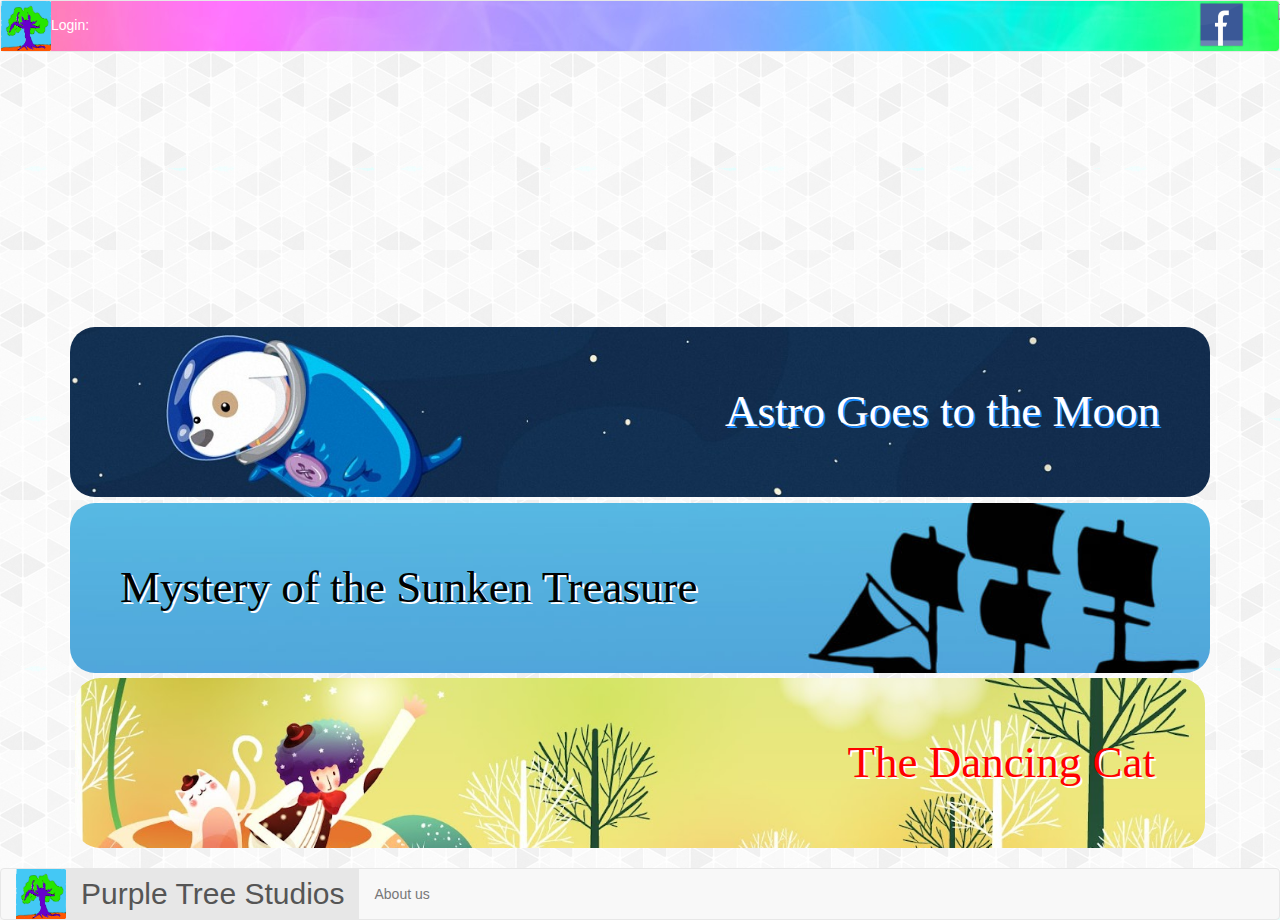
==== index.html @ 1a667a50 "facebook" ====
<!DOCTYPE html>
<html>
<head>
  <title>Choose your Adventure</title>
<!-- Bootstrap -->
<link rel="stylesheet" href="https://maxcdn.bootstrapcdn.com/bootstrap/3.3.7/css/bootstrap.min.css" integrity="sha384-BVYiiSIFeK1dGmJRAkycuHAHRg32OmUcww7on3RYdg4Va+PmSTsz/K68vbdEjh4u" crossorigin="anonymous">
<!-- Bootstrap Mobile -->
<meta name="viewport" content="width=device-width, initial-scale=1">
<!-- Google fonts -->
<link href="https://fonts.googleapis.com/css?family=Schoolbell" rel="stylesheet">
<!-- SVG Animation -->
<script src="https://cdnjs.cloudflare.com/ajax/libs/snap.svg/0.3.0/snap.svg-min.js"></script>
<!-- Firebase -->
<script src="https://www.gstatic.com/firebasejs/4.6.1/firebase.js"></script>
<!-- Jquery-->
<script
  src="https://code.jquery.com/jquery-3.2.1.js"></script>
<!-- External CSS Sheet -->
<link rel="stylesheet" type="text/css" href="css/style.css">
<!-- External Java Sheet -->
<script type="text/javascript" src="src/json.js"></script>
<script type="text/javascript" src="src/book.js"></script>
<script src="javascript/java.js"></script>

</head>


<body>

<!-- Top Nav -->

<div>
  <nav class="navbar navbar-default" id="navbar" role="navigation">
    <div class="navbar-header">
      <button type="button" class="navbar-toggle" data-toggle="collapse" data-target=".navbar-collapse">
        <span class="icon-bar"></span>
        <span class="icon-bar"></span>
        <span class="icon-bar"></span>
      </button>    
    </div>
        <img id="purpletree" src="images/purpletree.png"><text id="text">Login:</text>
          <ul class="nav navbar-nav navbar-right">
          <li> <img id="facebook" scope="public_profile,email" onlogin="checkLoginState()" src="images/facebook.png"> </li>
          <li> <img id="github" src="images/github.png"> </li>
          </ul>
</div>

<!-- main body container -->
<div class="container main-area">

<!-- Div for animated Title -->
  <div class="title"> 
    <svg width="530" height="75">
    </svg>
  </div>

<!-- Story 1 Div -->
  <div id="story1" class="story"></div>
<!-- Story 2 Div-->
  <div id="story2">
    <div>
      <h1 id="story2title">Astro Goes to the Moon</h1>
    </div>
  </div>
<!-- Story 3 Div -->
  <div id="story3">
    <div>
      <h1 id="story3title">Mystery of the Sunken Treasure</h1>
    </div>
  </div>
<!-- Stpry 4 Div -->
  <div id="story4">
    <div>
      <h1 id="story4title">The Dancing Cat</h1>
    </div>
  </div>
<!-- <fb:login-button scope="public_profile,email" onlogin="checkLoginState();">
</fb:login-button> -->
<!-- end of main body container -->
</div>

<!-- Footer -->
<nav class="navbar navbar-default navbar-bottom" id="navbottom">
  <div class="container-fluid">
    <div class="navbar-header">
      <img id="purpletree" src="images/purpletree.png">
    </div>
    <ul class="nav navbar-nav">
      <li class="active" id="brand"><a href="#">Purple Tree Studios</a></li>
      <li><a href="#">About us</a></li>
      <li><a href="#"></a></li>
      <li><a href="#"></a></li>
    </ul>
  </div>
</nav>

</body>
</html>
---- css/style.css ----
body{
	background-image: url("paper.jpg");
}

#brand{
	font-family: 'Josefin Sans', sans-serif;
	color: purple;
	background-color: #00ff00;
	font-size: 30px;
}

#navbar{
	background-image: url("rainbow.jpg");
	color: white;
	margin-bottom: 5px;
}

.title{
	text-align: center;
	font-family: 'Schoolbell', cursive;
	font-size: 50px;
	color: #8080ff;
	
	text-shadow: 2px 2px #ff66ff;
}

#navbrand{
	color: white;
	font-family: 'Schoolbell', cursive;
	font-size: 30px;
	text-shadow: 2px 2px #1a8cff;
}

#navbottom{
	margin-top: 15px;
	margin-bottom: 0px;
}

#facebook{
	height: 47px;
	width: 47px;
	float: right;
	margin-right: 70%;
	border-right-style: solid;
}

#twitter{
	height: 40px;
	width: 40px;
	float: right;
	margin-right: 70%;
	margin-top: 8%;
}

#purpletree{
	width: 50px;
	height: 50px;
	text-align: right;
}

#title{
	font-family: 'Schoolbell', cursive;
	color: purple;
	text-align: center;
}

#studio{
	font-size: 20px;
	text-align: center;
}

#story1{
	height: 170px;
	background-image: url("monster.png");
	background-size: cover;
	background-repeat: no-repeat;	
	border-radius: 25px;
}

#story1title{
	font-family: 'Schoolbell', cursive;
	color: #99004d;
	text-shadow: 2px 2px yellow;
	margin-top: .5%;
	font-size: 45px;
	font-weight:bold;
	padding-top: 60px;
	padding-left: 50px;
	margin: auto;
}

#story2{
	height: 170px;
	background-image: url("earth.png");
	background-size: cover;
	background-repeat: no-repeat;	
	border-radius: 25px;
}

#story2title{
	font-family: 'Schoolbell', cursive;
	text-shadow: 2px 2px #1a8cff;
	color: white;
	font-size: 45px;
	margin-top: .5%;
	padding-top: 60px;
	padding-right: 50px;
	text-align: right;
}

#story3{
	height: 170px;
	background-image: url("beach.png");
	background-size: cover;
	background-repeat: no-repeat;
	border-radius: 25px;
}

#story3title{
	font-family: 'Schoolbell', cursive;
	color: #000000;
	margin-top: .5%;
	text-shadow: 2px 2px white;
	color: black;
	font-size: 45px;
	padding-top: 60px;
	padding-left: 50px;
}

#story4{
	height: 170px;
	background-image: url("house.png");
	background-size: cover;
	background-repeat: no-repeat;
	margin: 5px;
	border-radius: 25px;
}

#story4title{
	font-family: 'Schoolbell', cursive;
	margin-top: .5%;
	color: red;
	font-size: 45px;
	text-shadow: 2px 2px white;
	padding-top: 60px;
	padding-right: 50px;
	text-align: right;
}

#image{
	padding-top: 50px;
	width: 500px;
	height: 500px;
	border-radius: 25px;
}


#paragraph{
	font-family: 'Fredericka the Great', cursive;
}
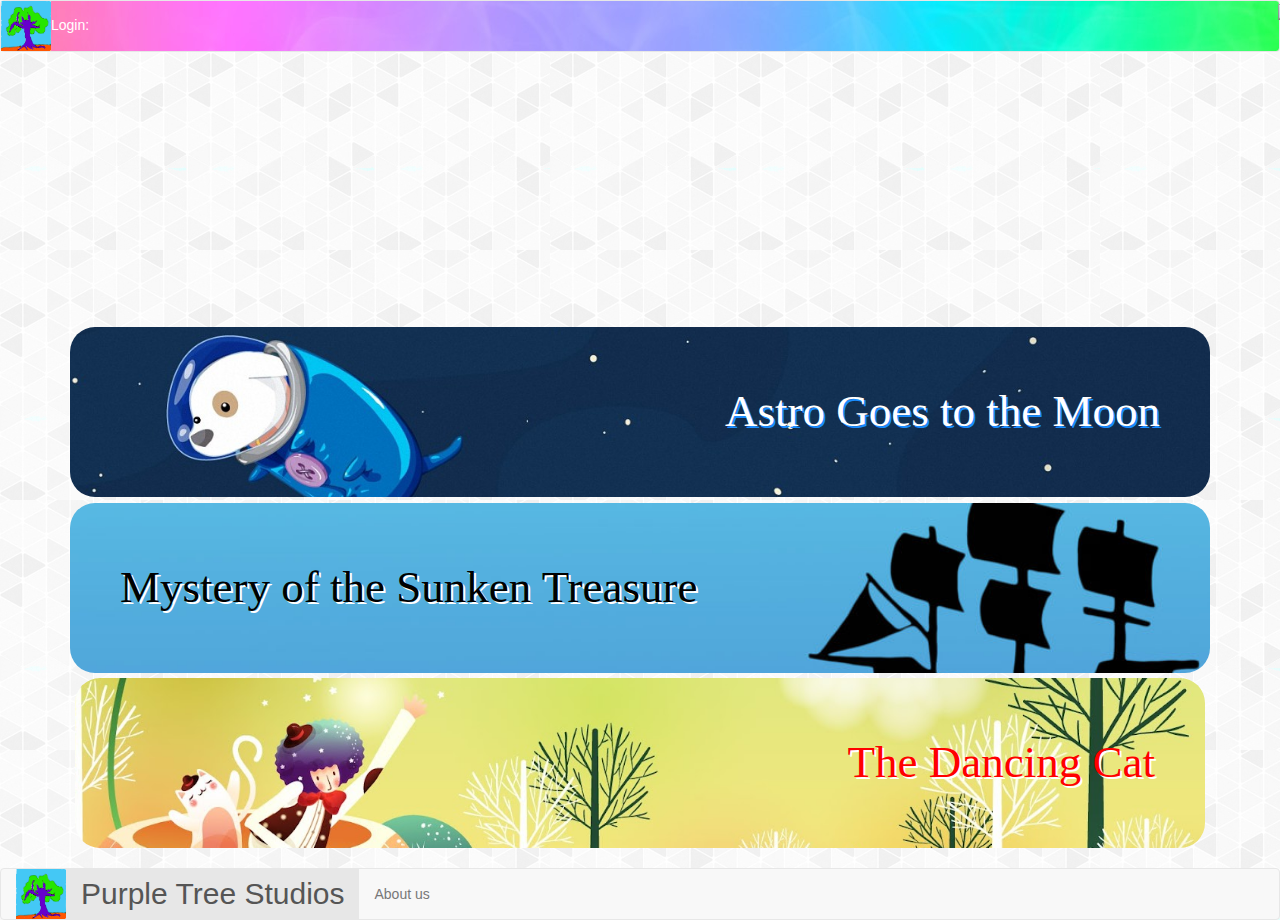
==== commit 3d4f861e: "facebook" ====
--- a/index.html
+++ b/index.html
@@ -40,7 +40,8 @@
     </div>
         <img id="purpletree" src="images/purpletree.png"><text id="text">Login:</text>
           <ul class="nav navbar-nav navbar-right">
-          <li> <img id="facebook" scope="public_profile,email" onlogin="checkLoginState()" src="images/facebook.png"> </li>
+          <fb scope="public_profile,email" onlogin="checkLoginState();"></fb>
+          <!-- <li> <img id="facebook" scope="public_profile,email" onlogin="checkLoginState()" src="images/facebook.png"> </li> -->
           <li> <img id="github" src="images/github.png"> </li>
           </ul>
 </div>
@@ -74,8 +75,7 @@
       <h1 id="story4title">The Dancing Cat</h1>
     </div>
   </div>
-<!-- <fb:login-button scope="public_profile,email" onlogin="checkLoginState();">
-</fb:login-button> -->
+
 <!-- end of main body container -->
 </div>
 
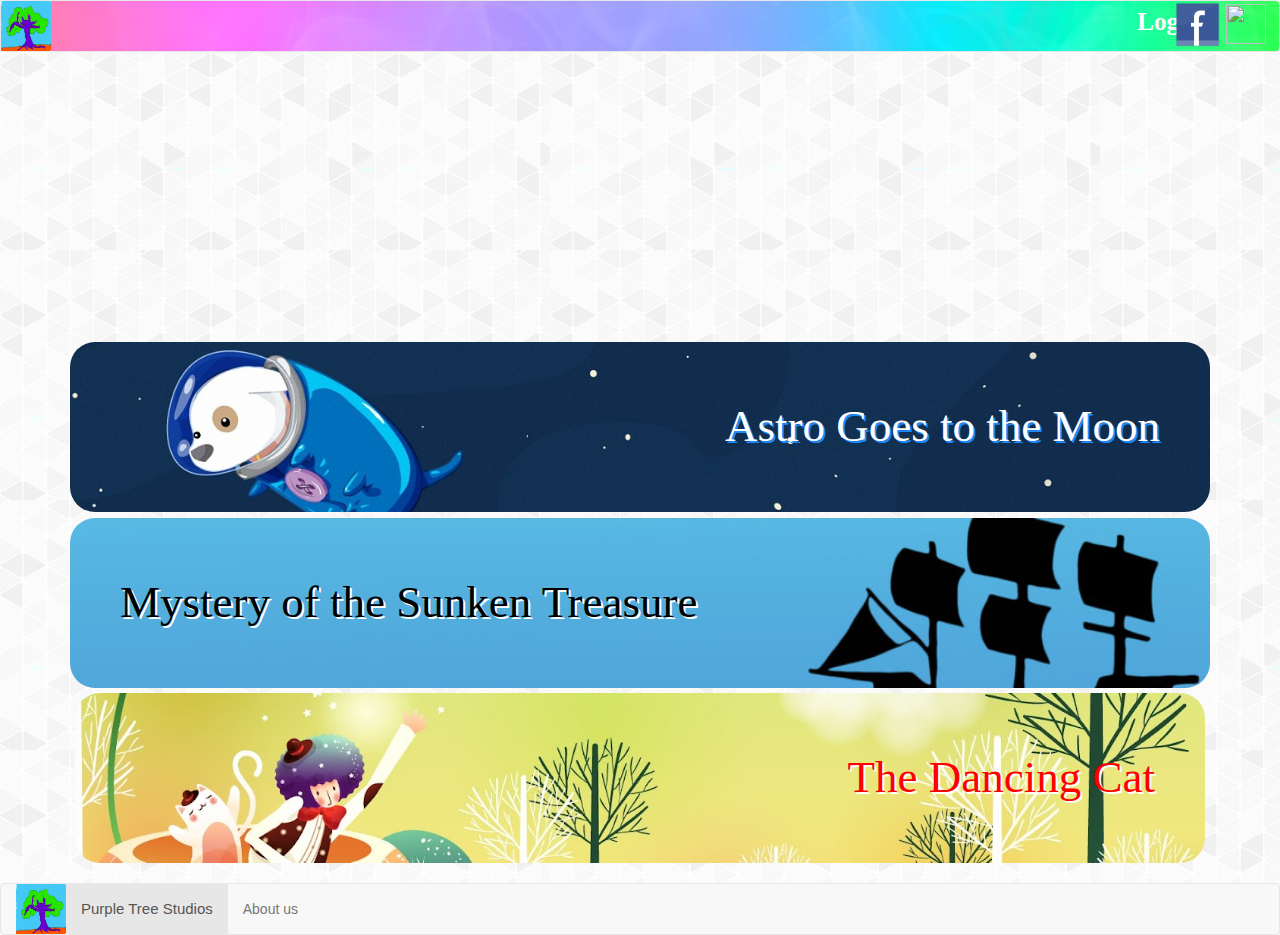
==== commit edcb0a8d: "timeout page" ====
--- a/index.html
+++ b/index.html
@@ -26,7 +26,6 @@
 
 
 <body>
-
 <!-- Top Nav -->
 
 <div>
@@ -40,9 +39,10 @@
     </div>
         <img id="purpletree" src="images/purpletree.png"><text id="text">Login:</text>
           <ul class="nav navbar-nav navbar-right">
-          <fb scope="public_profile,email" onlogin="checkLoginState();"></fb>
-          <!-- <li> <img id="facebook" scope="public_profile,email" onlogin="checkLoginState()" src="images/facebook.png"> </li> -->
+          <li> <img id="facebook" scope="public_profile,email" src="images/facebook.png"> </li>
           <li> <img id="github" src="images/github.png"> </li>
+          <fb:login-button scope="public_profile,email" onlogin="checkLoginState();">
+</fb:login-button>
           </ul>
 </div>
 
--- a/css/style.css
+++ b/css/style.css
@@ -1,18 +1,35 @@
 body{
 	background-image: url("paper.jpg");
+}
+
+#story-div {
+	display: flex;
+}
+
+.choiceBtn {
+	clear: both;
+}
+
+#wait-div {
+	display: flex;
+	flex-direction: row;
+	flex-wrap: nowrap;
+	justify-content: center;
+	align-items: center;
+	align-content: center;
 }
 
 #brand{
 	font-family: 'Josefin Sans', sans-serif;
 	color: purple;
 	background-color: #00ff00;
-	font-size: 30px;
+	font-size: 15px;
 }
 
 #navbar{
 	background-image: url("rainbow.jpg");
 	color: white;
-	margin-bottom: 5px;
+	margin-bottom: 20px;
 }
 
 .title{
@@ -44,7 +61,7 @@
 	border-right-style: solid;
 }
 
-#twitter{
+#github {
 	height: 40px;
 	width: 40px;
 	float: right;
@@ -77,7 +94,7 @@
 	border-radius: 25px;
 }
 
-#story1title{
+.story-title{
 	font-family: 'Schoolbell', cursive;
 	color: #99004d;
 	text-shadow: 2px 2px yellow;
@@ -158,3 +175,11 @@
 #paragraph{
 	font-family: 'Fredericka the Great', cursive;
 }
+
+#text{
+	position: relative;
+	left: 85%;
+	font-family: 'Schoolbell', cursive;
+	font-size: 25px;
+	font-weight: bold;
+}
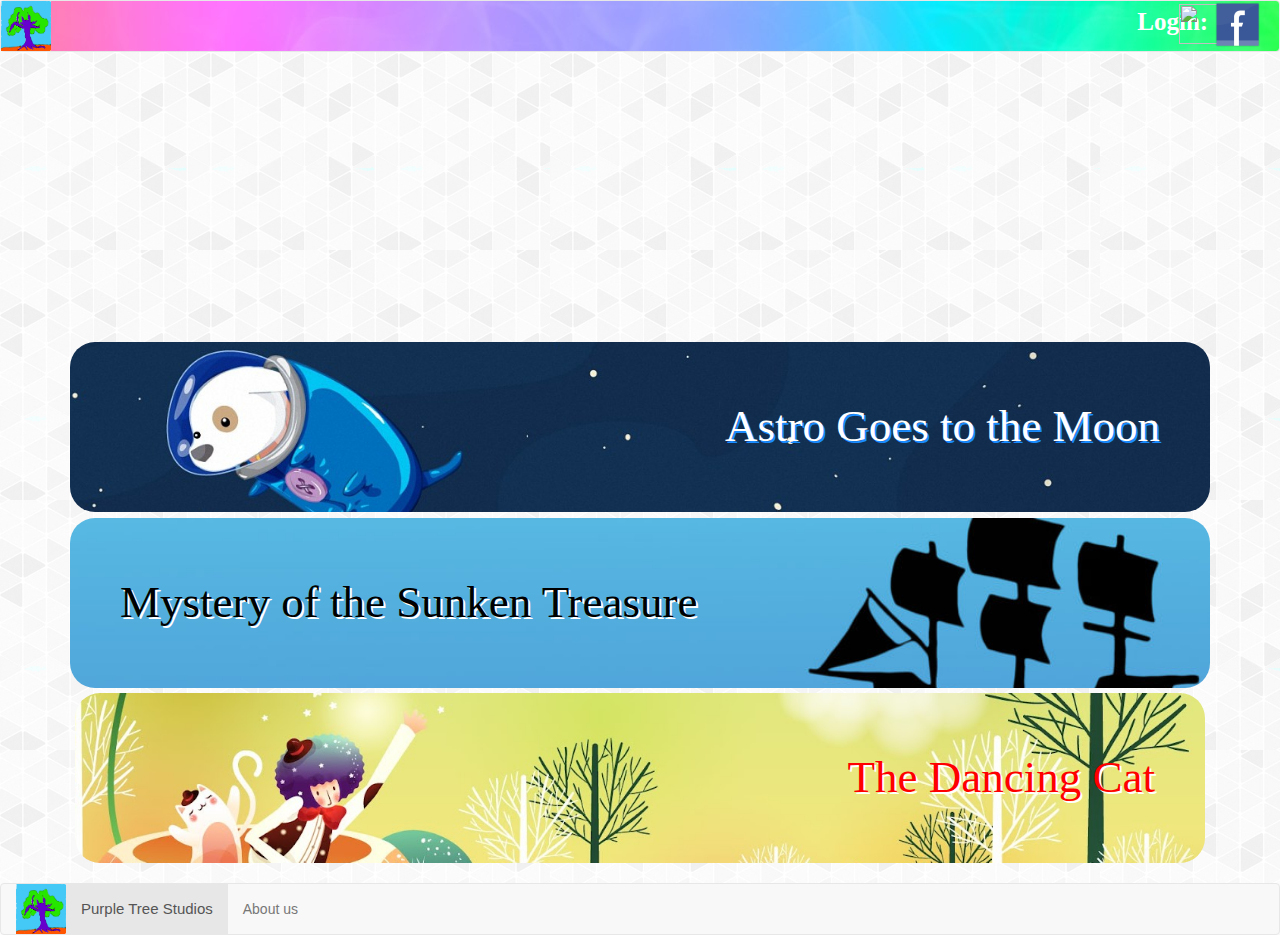
==== commit 77600055: "facebook" ====
--- a/index.html
+++ b/index.html
@@ -37,12 +37,12 @@
         <span class="icon-bar"></span>
       </button>    
     </div>
-        <img id="purpletree" src="images/purpletree.png"><text id="text">Login:</text>
+        <a href="index.html"><img id="purpletree" src="images/purpletree.png"></a><text id="text">Login:</text>
           <ul class="nav navbar-nav navbar-right">
-          <li> <img id="facebook" scope="public_profile,email" src="images/facebook.png"> </li>
-          <li> <img id="github" src="images/github.png"> </li>
-          <fb:login-button scope="public_profile,email" onlogin="checkLoginState();">
-</fb:login-button>
+          <li><img id="github" src="images/github.png"></li>
+          <li><img id="facebook" src="images/facebook.png"></li>
+          <!-- <fb:login-button scope="public_profile,email" onlogin="checkLoginState();">
+</fb:login-button> -->
           </ul>
 </div>
 
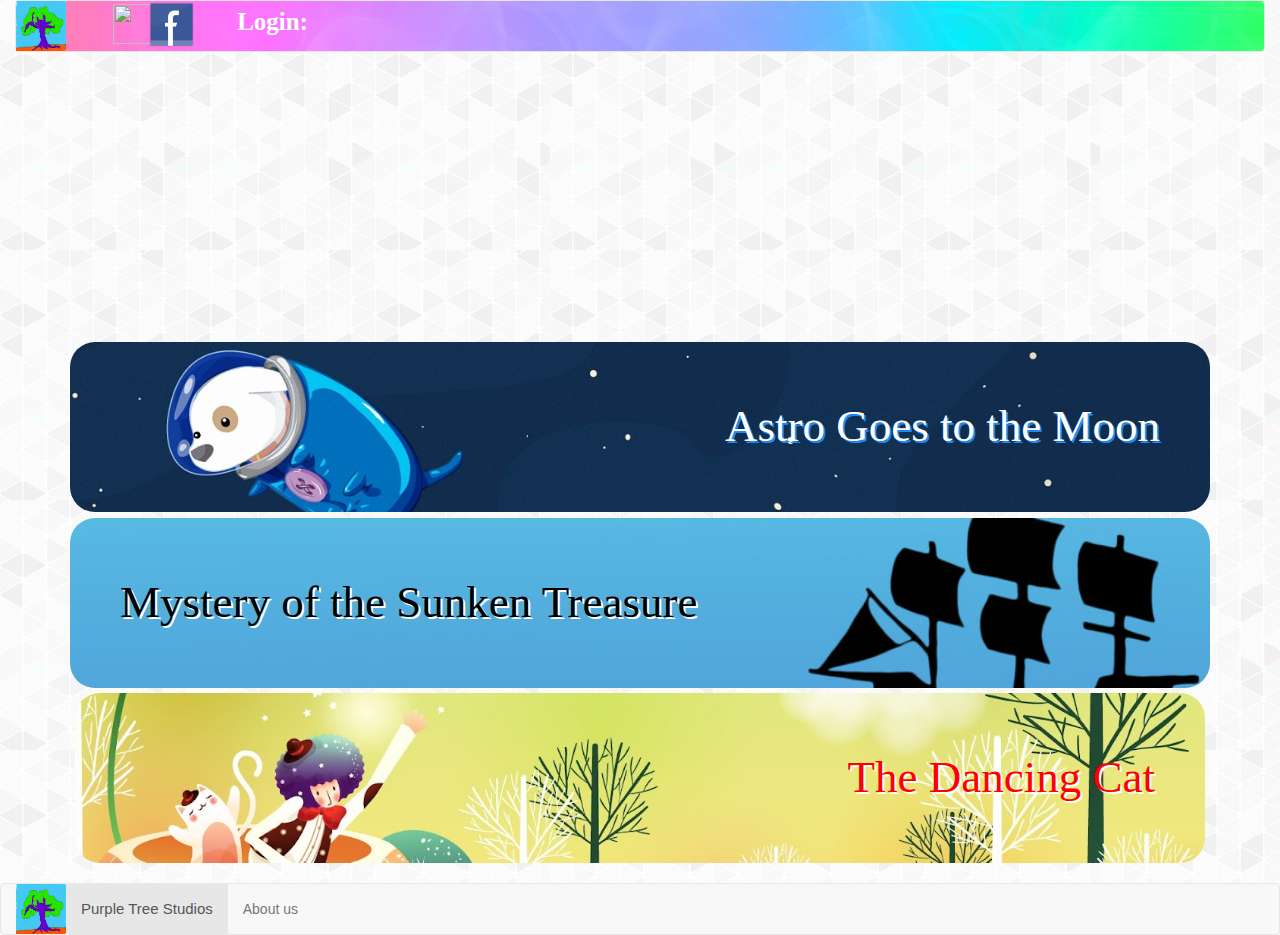
==== commit 9799763c: "facebook" ====
--- a/index.html
+++ b/index.html
@@ -21,6 +21,7 @@
 <script type="text/javascript" src="src/json.js"></script>
 <script type="text/javascript" src="src/book.js"></script>
 <script src="javascript/java.js"></script>
+<script type="text/javascript" src="src/facebook.js"></script>
 
 </head>
 
@@ -28,72 +29,73 @@
 <body>
 <!-- Top Nav -->
 
-<div>
-  <nav class="navbar navbar-default" id="navbar" role="navigation">
-    <div class="navbar-header">
-      <button type="button" class="navbar-toggle" data-toggle="collapse" data-target=".navbar-collapse">
-        <span class="icon-bar"></span>
-        <span class="icon-bar"></span>
-        <span class="icon-bar"></span>
-      </button>    
-    </div>
-        <a href="index.html"><img id="purpletree" src="images/purpletree.png"></a><text id="text">Login:</text>
+<div class="container-fluid">
+  <div class="row">
+    <div class="col-xs-12 col-sm-12 col-md-12 col-lg-12">
+      <nav class="navbar navbar-default" id="navbar" role="navigation">
+        <div class="navbar-header">
+          <a href="index.html"><img id="purpletree" src="images/purpletree.png"></a>
+          <span id="text">Login:</span>
           <ul class="nav navbar-nav navbar-right">
-          <li><img id="github" src="images/github.png"></li>
-          <li><img id="facebook" src="images/facebook.png"></li>
-          <!-- <fb:login-button scope="public_profile,email" onlogin="checkLoginState();">
-</fb:login-button> -->
+            <li><img id="github" src="images/github.png"></li>
+            <li><img id="facebook" src="images/facebook.png"></li>
           </ul>
-</div>
-
-<!-- main body container -->
-<div class="container main-area">
-
-<!-- Div for animated Title -->
-  <div class="title"> 
-    <svg width="530" height="75">
-    </svg>
-  </div>
-
-<!-- Story 1 Div -->
-  <div id="story1" class="story"></div>
-<!-- Story 2 Div-->
-  <div id="story2">
-    <div>
-      <h1 id="story2title">Astro Goes to the Moon</h1>
+          <div id="status"></div>
+          <fb:login-button scope="public_profile,email" onlogin="checkLoginState();">
+</fb:login-button>
+        </div> 
+      </nav>
     </div>
   </div>
-<!-- Story 3 Div -->
-  <div id="story3">
-    <div>
-      <h1 id="story3title">Mystery of the Sunken Treasure</h1>
+  <div class="row">
+    <div class="col-xs-12 col-sm-12 col-md-12 col-lg-12">
+      <!-- main body container -->
+      <div class="container main-area">
+        <!-- Div for animated Title -->
+        <div class="title"> 
+          <svg width="530" height="75">
+          </svg>
+        </div>
+        <!-- Story 1 Div -->
+        <div id="story1" class="story"></div>
+      <!-- Story 2 Div-->
+        <div id="story2">
+          <div>
+            <h1 id="story2title">Astro Goes to the Moon</h1>
+          </div>
+        </div>
+      <!-- Story 3 Div -->
+        <div id="story3">
+          <div>
+            <h1 id="story3title">Mystery of the Sunken Treasure</h1>
+          </div>
+        </div>
+      <!-- Stpry 4 Div -->
+        <div id="story4">
+          <div>
+            <h1 id="story4title">The Dancing Cat</h1>
+          </div>
+        </div>
+            </div>  
+          </div>
+        </div>
+      </div>
     </div>
   </div>
-<!-- Stpry 4 Div -->
-  <div id="story4">
-    <div>
-      <h1 id="story4title">The Dancing Cat</h1>
+  <!-- Footer -->
+  <nav class="navbar navbar-default navbar-bottom" id="navbottom">
+    <div class="container-fluid">
+      <div class="navbar-header">
+        <img id="purpletree" src="images/purpletree.png">
+      </div>
+      <ul class="nav navbar-nav">
+        <li class="active" id="brand"><a href="#">Purple Tree Studios</a></li>
+        <li><a href="#">About us</a></li>
+        <li><a href="#"></a></li>
+        <li><a href="#"></a></li>
+      </ul>
     </div>
-  </div>
-
-<!-- end of main body container -->
-</div>
-
-<!-- Footer -->
-<nav class="navbar navbar-default navbar-bottom" id="navbottom">
-  <div class="container-fluid">
-    <div class="navbar-header">
-      <img id="purpletree" src="images/purpletree.png">
-    </div>
-    <ul class="nav navbar-nav">
-      <li class="active" id="brand"><a href="#">Purple Tree Studios</a></li>
-      <li><a href="#">About us</a></li>
-      <li><a href="#"></a></li>
-      <li><a href="#"></a></li>
-    </ul>
-  </div>
-</nav>
-
+  </nav>
 </body>
 </html>
 
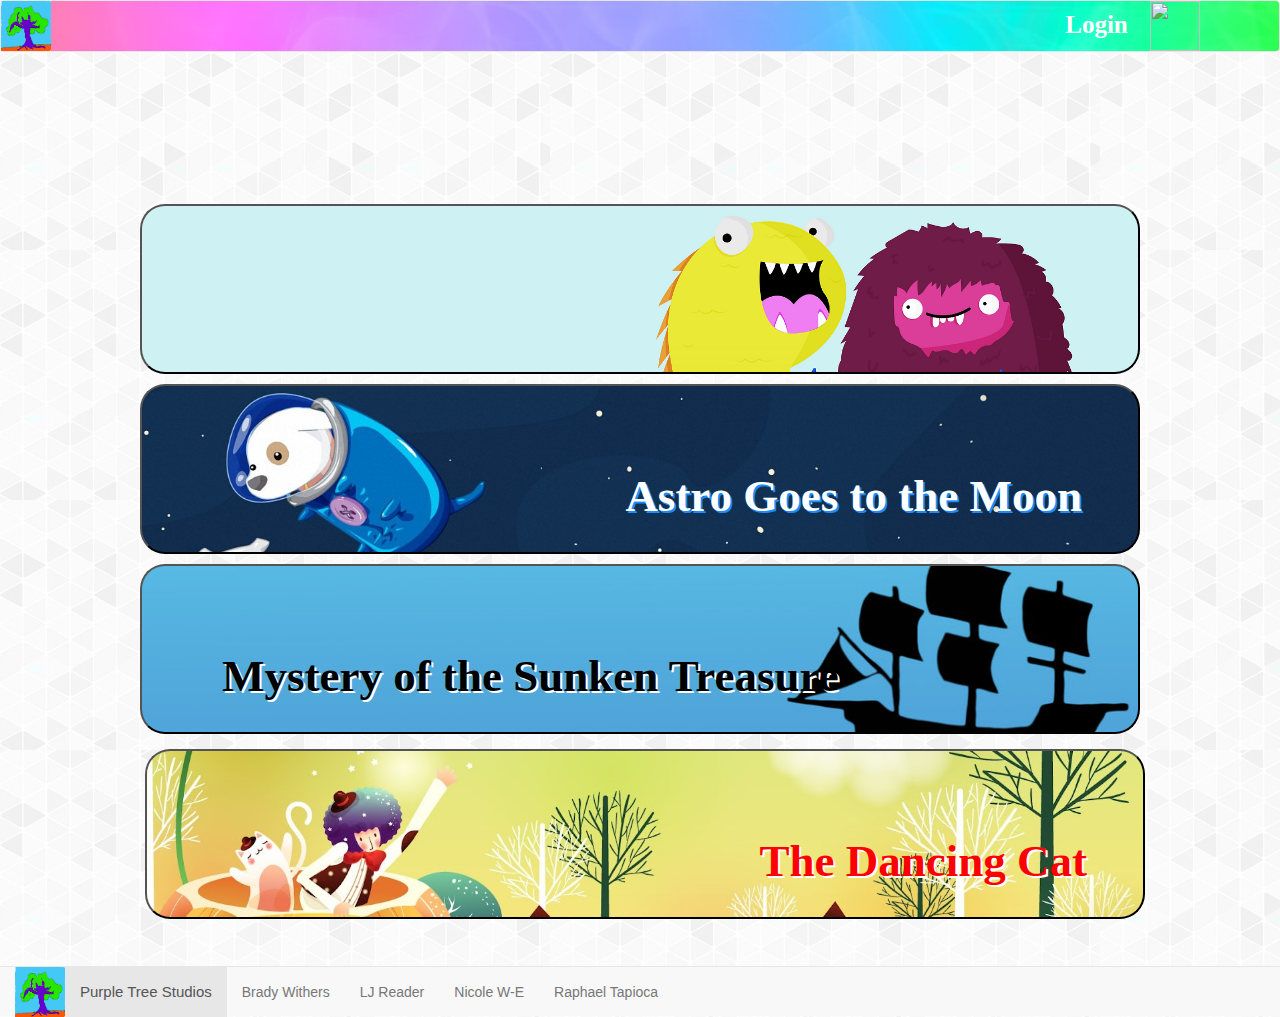
==== commit cc746e1d: "navbars" ====
--- a/index.html
+++ b/index.html
@@ -21,78 +21,78 @@
 <script type="text/javascript" src="src/json.js"></script>
 <script type="text/javascript" src="src/book.js"></script>
 <script src="javascript/java.js"></script>
-<script type="text/javascript" src="src/facebook.js"></script>
+<!-- <script type="text/javascript" src="src/facebook.js"></script> -->
 
 </head>
 
 
 <body>
+  <nav class="navbar navbar-default" id="navbar">
+  <div class="container-fluid">
+    <div class="navbar-header">
+      <a class="navbar-brand" href="index.html">
+        <img id="purpletree" alt="Brand" src="images/purpletree.png">
+      </a>
+    </div>
+    <div class="nav navbar-nav navbar-right">
+      <text id="text">Login</text>
+      <img id="github" src="images/github.png">
+    </div>
+  </div>
+</nav>
+
+
+
 <!-- Top Nav -->
 
-<div class="container-fluid">
-  <div class="row">
-    <div class="col-xs-12 col-sm-12 col-md-12 col-lg-12">
-      <nav class="navbar navbar-default" id="navbar" role="navigation">
-        <div class="navbar-header">
-          <a href="index.html"><img id="purpletree" src="images/purpletree.png"></a>
-          <span id="text">Login:</span>
-          <ul class="nav navbar-nav navbar-right">
-            <li><img id="github" src="images/github.png"></li>
-            <li><img id="facebook" src="images/facebook.png"></li>
-          </ul>
-          <div id="status"></div>
-          <fb:login-button scope="public_profile,email" onlogin="checkLoginState();">
-</fb:login-button>
-        </div> 
-      </nav>
-    </div>
-  </div>
-  <div class="row">
-    <div class="col-xs-12 col-sm-12 col-md-12 col-lg-12">
-      <!-- main body container -->
-      <div class="container main-area">
-        <!-- Div for animated Title -->
-        <div class="title"> 
-          <svg width="530" height="75">
-          </svg>
-        </div>
-        <!-- Story 1 Div -->
-        <div id="story1" class="story"></div>
-      <!-- Story 2 Div-->
-        <div id="story2">
-          <div>
-            <h1 id="story2title">Astro Goes to the Moon</h1>
+
+<!--   <nav class="navbar navbar-default navbar-fixed-top" id="navbar" role="navigation">
+    <div class="navbar-header">
+      <a href="index.html"><img id="purpletree" src="images/purpletree.png"></a>
+      <span id="text">Login:</span>
+      <ul class="nav navbar-nav navbar-right">
+        <li><img id="github" src="images/github.png"></li>
+        <li><img id="facebook" src="images/facebook.png"></li>
+      </ul>
+      <div id="status"></div>
+      <fb:login-button scope="public_profile,email" onlogin="checkLoginState();">
+  </fb:login-button>
+    </div> 
+  </nav> -->
+  <div class="container-fluid">
+    <div class="row">
+      <div class="col-xs-12 col-sm-12 col-md-12 col-lg-12">
+        <!-- main body container -->
+        <div class="main-area">
+          <!-- Div for animated Title -->
+          <div class="title"> 
+            <svg width="530" height="75">
+            </svg>
           </div>
-        </div>
-      <!-- Story 3 Div -->
-        <div id="story3">
-          <div>
-            <h1 id="story3title">Mystery of the Sunken Treasure</h1>
-          </div>
-        </div>
-      <!-- Stpry 4 Div -->
-        <div id="story4">
-          <div>
-            <h1 id="story4title">The Dancing Cat</h1>
-          </div>
-        </div>
-            </div>  
-          </div>
+          <!-- Story 1 Div -->
+          <button id="story1" class="story"></button>
+        <!-- Story 2 Div-->
+          <button id="story2"><h1 id="story2title">Astro Goes to the Moon</h1></button>
+        <!-- Story 3 Div -->
+          <button id="story3"><h1 id="story3title">Mystery of the Sunken Treasure</h1></button>
+        <!-- Stpry 4 Div -->
+          <button id="story4"><h1 id="story4title">The Dancing Cat</h1></button>
         </div>
       </div>
     </div>
   </div>
   <!-- Footer -->
-  <nav class="navbar navbar-default navbar-bottom" id="navbottom">
+  <nav class="navbar navbar-default navbar-fixed-bottom" id="navbottom">
     <div class="container-fluid">
       <div class="navbar-header">
         <img id="purpletree" src="images/purpletree.png">
       </div>
       <ul class="nav navbar-nav">
         <li class="active" id="brand"><a href="#">Purple Tree Studios</a></li>
-        <li><a href="#">About us</a></li>
-        <li><a href="#"></a></li>
-        <li><a href="#"></a></li>
+        <li><a href="https://github.com/b-withers" target="_blank">Brady Withers</a></li>
+        <li><a href="https://github.com/ljreader" target="_blank">LJ Reader</a></li>
+        <li><a href="#" target="_blank">Nicole W-E</a></li>
+        <li><a href="https://github.com/raphatapi" target="_blank">Raphael Tapioca</a></li>
       </ul>
     </div>
   </nav>
--- a/css/style.css
+++ b/css/style.css
@@ -1,13 +1,44 @@
+html {
+    position: relative;
+    min-height: 100%;
+}
+
 body{
-	background-image: url("paper.jpg");
+	background-image: url("../images/paper.jpg");
+	margin-bottom: 50px;
+}
+
+button {
+	text-align: left;
+	padding-left: 3%;
+}
+
+h1 {
+	font-family: 'Schoolbell', cursive;
+	text-shadow: 2px 2px 4px #ccc;
+	font-weight: bold;
 }
 
 #story-div {
 	display: flex;
-}
-
-.choiceBtn {
+	flex-direction: row-reverse;
+	flex-wrap: nowrap;
+	justify-content: center;
+	align-items: flex-start;
+	align-content: center;
+	margin: 3% 0;
+}
+
+.choice {
 	clear: both;
+	margin: 3% 10%;
+	color: white;
+	background-color: #8080ff;
+}
+
+.choice:hover {
+	background-color: #ff33bb;
+	color: white;
 }
 
 #wait-div {
@@ -27,9 +58,9 @@
 }
 
 #navbar{
-	background-image: url("rainbow.jpg");
-	color: white;
-	margin-bottom: 20px;
+	position: relative;
+	background-image: url("../images/rainbow.jpg");
+	color: white;
 }
 
 .title{
@@ -37,8 +68,20 @@
 	font-family: 'Schoolbell', cursive;
 	font-size: 50px;
 	color: #8080ff;
-	
 	text-shadow: 2px 2px #ff66ff;
+}
+
+.navbar-brand {
+	padding: 0;
+}
+
+.navbar-nav {
+	display: flex;
+	flex-direction: row;
+	flex-wrap: nowrap;
+	justify-content: flex-end;
+	align-items: stretch;
+	align-content: stretch;
 }
 
 #navbrand{
@@ -48,7 +91,12 @@
 	text-shadow: 2px 2px #1a8cff;
 }
 
-#navbottom{
+#navbottom {
+	position: absolute;
+	width: 100%;
+	height: 50px;
+	bottom: 0;
+	left: 0;
 	margin-top: 15px;
 	margin-bottom: 0px;
 }
@@ -62,11 +110,10 @@
 }
 
 #github {
-	height: 40px;
-	width: 40px;
+	height: 50px;
+	width: 50px;
 	float: right;
 	margin-right: 70%;
-	margin-top: 8%;
 }
 
 #purpletree{
@@ -86,32 +133,44 @@
 	text-align: center;
 }
 
+.main-area {
+	margin: 3% 10%;
+	min-height: 100%;
+}
+
 #story1{
 	height: 170px;
-	background-image: url("monster.png");
+	width: 100%;
+	outline: none;
+	background-image: url("../images/monster.png");
 	background-size: cover;
 	background-repeat: no-repeat;	
 	border-radius: 25px;
-}
-
-.story-title{
+	margin-bottom: 1%;
+}
+
+.story-title {
+	text-decoration: none;
 	font-family: 'Schoolbell', cursive;
 	color: #99004d;
 	text-shadow: 2px 2px yellow;
-	margin-top: .5%;
 	font-size: 45px;
 	font-weight:bold;
-	padding-top: 60px;
-	padding-left: 50px;
-	margin: auto;
+}
+
+.story-title:hover {
+	text-decoration: none;
 }
 
 #story2{
 	height: 170px;
-	background-image: url("earth.png");
+	width: 100%;
+	outline: none;
+	background-image: url("../images/earth.png");
 	background-size: cover;
 	background-repeat: no-repeat;	
 	border-radius: 25px;
+	margin-bottom: 1%;
 }
 
 #story2title{
@@ -127,10 +186,13 @@
 
 #story3{
 	height: 170px;
-	background-image: url("beach.png");
+	width: 100%;
+	outline: none;
+	background-image: url("../images/beach.png");
 	background-size: cover;
 	background-repeat: no-repeat;
 	border-radius: 25px;
+	margin-bottom: 1%;
 }
 
 #story3title{
@@ -146,11 +208,14 @@
 
 #story4{
 	height: 170px;
-	background-image: url("house.png");
+	width: 100%;
+	outline: none;
+	background-image: url("../images/house.png");
 	background-size: cover;
 	background-repeat: no-repeat;
 	margin: 5px;
 	border-radius: 25px;
+	margin-bottom: 1%;
 }
 
 #story4title{
@@ -177,9 +242,20 @@
 }
 
 #text{
-	position: relative;
-	left: 85%;
+	margin-top: 5%;
+	margin-right: 20%;
 	font-family: 'Schoolbell', cursive;
 	font-size: 25px;
 	font-weight: bold;
 }
+
+.text {
+	padding-left: 5%;
+	width: 65%;
+	font-size: medium;
+}
+
+.gif {
+	width: 40%;
+	height: auto;
+}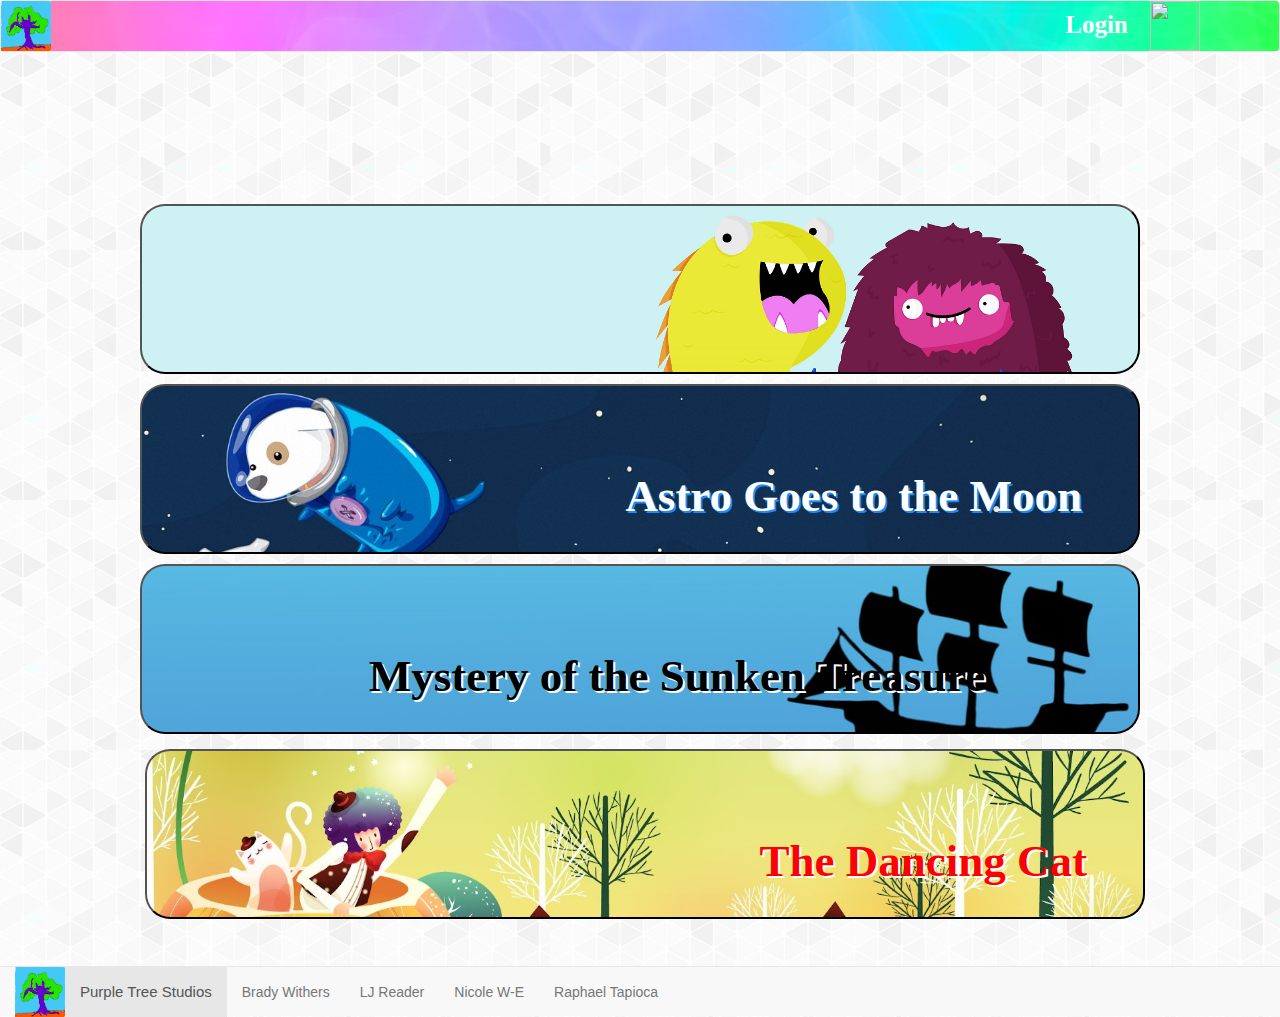
==== commit 1d1bc8e9: "text and image" ====
--- a/index.html
+++ b/index.html
@@ -88,10 +88,10 @@
         <img id="purpletree" src="images/purpletree.png">
       </div>
       <ul class="nav navbar-nav">
-        <li class="active" id="brand"><a href="#">Purple Tree Studios</a></li>
+        <li class="active" id="brand"><a href="index.html">Purple Tree Studios</a></li>
         <li><a href="https://github.com/b-withers" target="_blank">Brady Withers</a></li>
         <li><a href="https://github.com/ljreader" target="_blank">LJ Reader</a></li>
-        <li><a href="#" target="_blank">Nicole W-E</a></li>
+        <li><a href="https://github.com/airetriton" target="_blank">Nicole W-E</a></li>
         <li><a href="https://github.com/raphatapi" target="_blank">Raphael Tapioca</a></li>
       </ul>
     </div>
--- a/css/style.css
+++ b/css/style.css
@@ -17,21 +17,26 @@
 	font-family: 'Schoolbell', cursive;
 	text-shadow: 2px 2px 4px #ccc;
 	font-weight: bold;
+	text-align: center;
 }
 
 #story-div {
 	display: flex;
-	flex-direction: row-reverse;
-	flex-wrap: nowrap;
+	flex-direction: row;
+	flex-wrap: wrap-reverse;
 	justify-content: center;
-	align-items: flex-start;
-	align-content: center;
+	align-items: center;
+	align-content: stretch;
 	margin: 3% 0;
+	/*padding: 2%;
+	border-style: groove;
+    border-color: coral;
+    border-width: 17px;*/
 }
 
 .choice {
 	clear: both;
-	margin: 3% 10%;
+	margin: 3% 8%;
 	color: white;
 	background-color: #8080ff;
 }
@@ -250,12 +255,15 @@
 }
 
 .text {
-	padding-left: 5%;
-	width: 65%;
-	font-size: medium;
+	display: inline-block;
+	width: 85%;
+	font-size: large;
 }
 
 .gif {
+	float: left;
+	padding-right: 2%;
+	padding-bottom: 1%;
 	width: 40%;
 	height: auto;
 }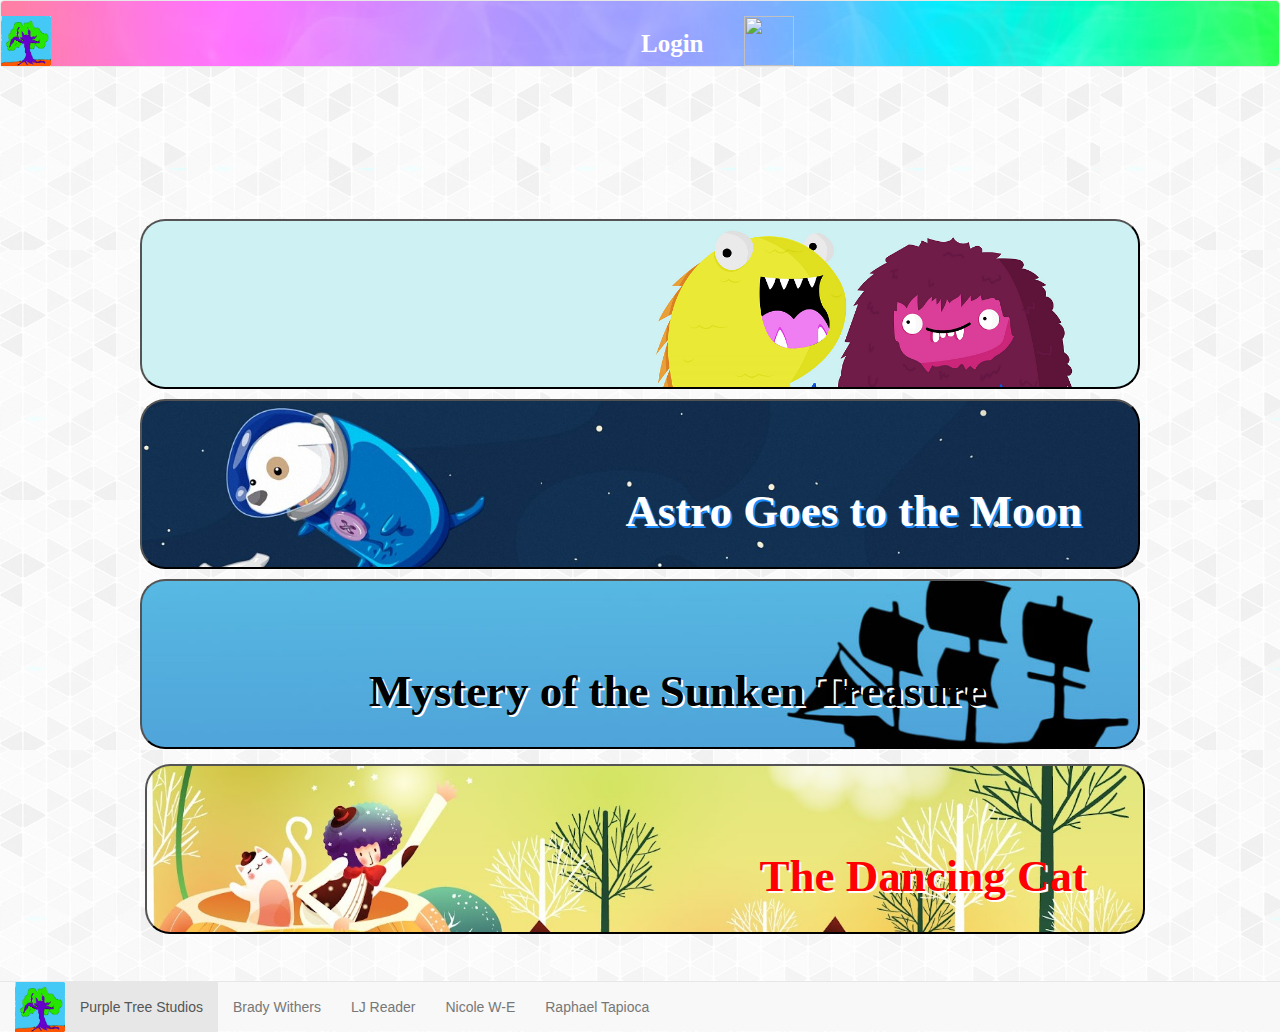
==== commit 1893aee4: "navbar" ====
--- a/index.html
+++ b/index.html
@@ -1,81 +1,76 @@
 <!DOCTYPE html>
-<html>
+<html lang="en-us">
 <head>
+  <meta charset="UTF-8">
+  <meta property="og:url" content="https://ljreader.github.io/purpletree/"/>
+  <meta property="og:type" content="website" />
+  <meta property="og:title" content="Monster Mystery at the Lake" />
+  <meta property="og:description" content="A choose your own adventure style page for kids" />
+  <meta property="og:image" content="http://www.clker.com/cliparts/r/n/S/v/R/6/purple-maple-tree-md.png" />
+  <meta property="fb:app_id" content="1994680544133095" />
+  <meta property="og:locale" content="en_US" />
   <title>Choose your Adventure</title>
-<!-- Bootstrap -->
-<link rel="stylesheet" href="https://maxcdn.bootstrapcdn.com/bootstrap/3.3.7/css/bootstrap.min.css" integrity="sha384-BVYiiSIFeK1dGmJRAkycuHAHRg32OmUcww7on3RYdg4Va+PmSTsz/K68vbdEjh4u" crossorigin="anonymous">
-<!-- Bootstrap Mobile -->
-<meta name="viewport" content="width=device-width, initial-scale=1">
-<!-- Google fonts -->
-<link href="https://fonts.googleapis.com/css?family=Schoolbell" rel="stylesheet">
-<!-- SVG Animation -->
-<script src="https://cdnjs.cloudflare.com/ajax/libs/snap.svg/0.3.0/snap.svg-min.js"></script>
-<!-- Firebase -->
-<script src="https://www.gstatic.com/firebasejs/4.6.1/firebase.js"></script>
-<!-- Jquery-->
-<script
-  src="https://code.jquery.com/jquery-3.2.1.js"></script>
-<!-- External CSS Sheet -->
-<link rel="stylesheet" type="text/css" href="css/style.css">
-<!-- External Java Sheet -->
-<script type="text/javascript" src="src/json.js"></script>
-<script type="text/javascript" src="src/book.js"></script>
-<script src="javascript/java.js"></script>
-<!-- <script type="text/javascript" src="src/facebook.js"></script> -->
-
+  <!-- Bootstrap Mobile -->
+  <meta name="viewport" content="width=device-width, initial-scale=1, maximum-scale=1, user-scalable=no">
+  <!-- Bootstrap -->
+  <link rel="stylesheet" href="https://maxcdn.bootstrapcdn.com/bootstrap/3.3.7/css/bootstrap.min.css" integrity="sha384-BVYiiSIFeK1dGmJRAkycuHAHRg32OmUcww7on3RYdg4Va+PmSTsz/K68vbdEjh4u" crossorigin="anonymous">
+  <!-- Google fonts -->
+  <link href="https://fonts.googleapis.com/css?family=Schoolbell" rel="stylesheet">
+  <!-- SVG Animation -->
+  <script src="https://cdnjs.cloudflare.com/ajax/libs/snap.svg/0.3.0/snap.svg-min.js"></script>
+  <!-- Firebase -->
+  <script src="https://www.gstatic.com/firebasejs/4.6.1/firebase.js"></script>
+  <!-- Jquery-->
+  <script
+  src="https://code.jquery.com/jquery-3.2.1.js"
+  integrity="sha256-DZAnKJ/6XZ9si04Hgrsxu/8s717jcIzLy3oi35EouyE="
+  crossorigin="anonymous"></script>
+  <!-- External CSS Sheet -->
+  <link rel="stylesheet" type="text/css" href="css/style.css">
+  <!-- External Java Sheet -->
+  <script type="text/javascript" src="src/json.js"></script>
+  <script type="text/javascript" src="src/book.js"></script>
+  <script type="text/javascript" src="src/java.js"></script>
+  <script type="text/javascript" src="src/facebook.js"></script>
 </head>
 
-
 <body>
+  <!-- Top Nav -->
   <nav class="navbar navbar-default" id="navbar">
-  <div class="container-fluid">
-    <div class="navbar-header">
-      <a class="navbar-brand" href="index.html">
-        <img id="purpletree" alt="Brand" src="images/purpletree.png">
-      </a>
+    <div class="container wrap">
+      <div class="navbar-header">
+        <a class="navbar-brand" href="index.html">
+          <img id="purpletree" alt="Brand" src="images/purpletree.png">
+        </a>
+      </div>
+      <div class="social col-lg-6 pull-right">
+        <ul>
+          <li id="text">Login</li>
+          <div class="fb-login-button" data-max-rows="1" data-size="small" data-button-type="continue_with" data-show-faces="false" data-auto-logout-link="true" data-use-continue-as="true"></li>
+          <li><img id="github" src="images/github.png"></div>
+        </ul>
+      </div>
+      <!-- <ul class="nav navbar-nav navbar-right social">
+        
+      </ul> -->
     </div>
-    <div class="nav navbar-nav navbar-right">
-      <text id="text">Login</text>
-      <img id="github" src="images/github.png">
-    </div>
-  </div>
-</nav>
-
-
-
-<!-- Top Nav -->
-
-
-<!--   <nav class="navbar navbar-default navbar-fixed-top" id="navbar" role="navigation">
-    <div class="navbar-header">
-      <a href="index.html"><img id="purpletree" src="images/purpletree.png"></a>
-      <span id="text">Login:</span>
-      <ul class="nav navbar-nav navbar-right">
-        <li><img id="github" src="images/github.png"></li>
-        <li><img id="facebook" src="images/facebook.png"></li>
-      </ul>
-      <div id="status"></div>
-      <fb:login-button scope="public_profile,email" onlogin="checkLoginState();">
-  </fb:login-button>
-    </div> 
-  </nav> -->
+  </nav>
+  <!-- main body container -->
   <div class="container-fluid">
     <div class="row">
       <div class="col-xs-12 col-sm-12 col-md-12 col-lg-12">
-        <!-- main body container -->
         <div class="main-area">
           <!-- Div for animated Title -->
           <div class="title"> 
-            <svg width="530" height="75">
-            </svg>
+            <svg width="530" height="75"></svg>
           </div>
           <!-- Story 1 Div -->
           <button id="story1" class="story"></button>
-        <!-- Story 2 Div-->
+          <!-- Story 2 Div-->
           <button id="story2"><h1 id="story2title">Astro Goes to the Moon</h1></button>
-        <!-- Story 3 Div -->
+          <!-- Story 3 Div -->
           <button id="story3"><h1 id="story3title">Mystery of the Sunken Treasure</h1></button>
-        <!-- Stpry 4 Div -->
+          <!-- Stpry 4 Div -->
           <button id="story4"><h1 id="story4title">The Dancing Cat</h1></button>
         </div>
       </div>
@@ -83,12 +78,10 @@
   </div>
   <!-- Footer -->
   <nav class="navbar navbar-default navbar-fixed-bottom" id="navbottom">
-    <div class="container-fluid">
-      <div class="navbar-header">
-        <img id="purpletree" src="images/purpletree.png">
-      </div>
+    <div class="container-fluid footer">
       <ul class="nav navbar-nav">
-        <li class="active" id="brand"><a href="index.html">Purple Tree Studios</a></li>
+        <li id="brand"><img id="purpletree" src="images/purpletree.png"></li>
+        <li class="active"><a href="index.html">Purple Tree Studios</a></li>
         <li><a href="https://github.com/b-withers" target="_blank">Brady Withers</a></li>
         <li><a href="https://github.com/ljreader" target="_blank">LJ Reader</a></li>
         <li><a href="https://github.com/airetriton" target="_blank">Nicole W-E</a></li>
--- a/css/style.css
+++ b/css/style.css
@@ -18,6 +18,16 @@
 	text-shadow: 2px 2px 4px #ccc;
 	font-weight: bold;
 	text-align: center;
+}
+
+.wrap {
+		display: inline-table;
+}
+
+.social ul li {
+    float: left;
+    list-style: none;
+    padding-right: 15px;
 }
 
 #story-div {
@@ -28,10 +38,6 @@
 	align-items: center;
 	align-content: stretch;
 	margin: 3% 0;
-	/*padding: 2%;
-	border-style: groove;
-    border-color: coral;
-    border-width: 17px;*/
 }
 
 .choice {
@@ -80,15 +86,6 @@
 	padding: 0;
 }
 
-.navbar-nav {
-	display: flex;
-	flex-direction: row;
-	flex-wrap: nowrap;
-	justify-content: flex-end;
-	align-items: stretch;
-	align-content: stretch;
-}
-
 #navbrand{
 	color: white;
 	font-family: 'Schoolbell', cursive;
@@ -117,8 +114,7 @@
 #github {
 	height: 50px;
 	width: 50px;
-	float: right;
-	margin-right: 70%;
+	margin-right: 5%;
 }
 
 #purpletree{
@@ -247,8 +243,8 @@
 }
 
 #text{
-	margin-top: 5%;
-	margin-right: 20%;
+	margin-top: 2%;
+	margin-right: 5%;
 	font-family: 'Schoolbell', cursive;
 	font-size: 25px;
 	font-weight: bold;
@@ -266,4 +262,66 @@
 	padding-bottom: 1%;
 	width: 40%;
 	height: auto;
+}
+
+@media only screen and (max-width: 768px) {
+	#navbar {
+		height: 60px;
+		width: auto;
+	}
+
+	.wrap {
+		display: inline-table;
+	}
+
+	#text {
+		margin: 0;
+	}
+
+	#purpletree {
+		width: 58px;
+		height: 58px;
+	}
+
+	#github {
+		float: none;
+		margin-right: 1%;
+	}
+
+	.main-area {
+		margin: 0;
+		size: cover;
+	}
+
+	.title {
+		width: 100%;
+		display: flex;
+		flex-direction: row;
+		flex-wrap: wrap;
+		justify-content: center;
+		align-items: center;
+		align-content: center;
+	}
+
+	.story {
+		width: 100%;
+	}
+
+
+	
+	a {
+		padding: 2px 7px!important;
+		height: 58px;
+	}
+
+	.footer {
+		height: 60px;
+		/*display: flex;
+		flex-direction: row;
+		flex-wrap: nowrap;
+		justify-content: center;
+		align-items: flex-end;
+		align-content: stretch;*/
+	}
+
 }